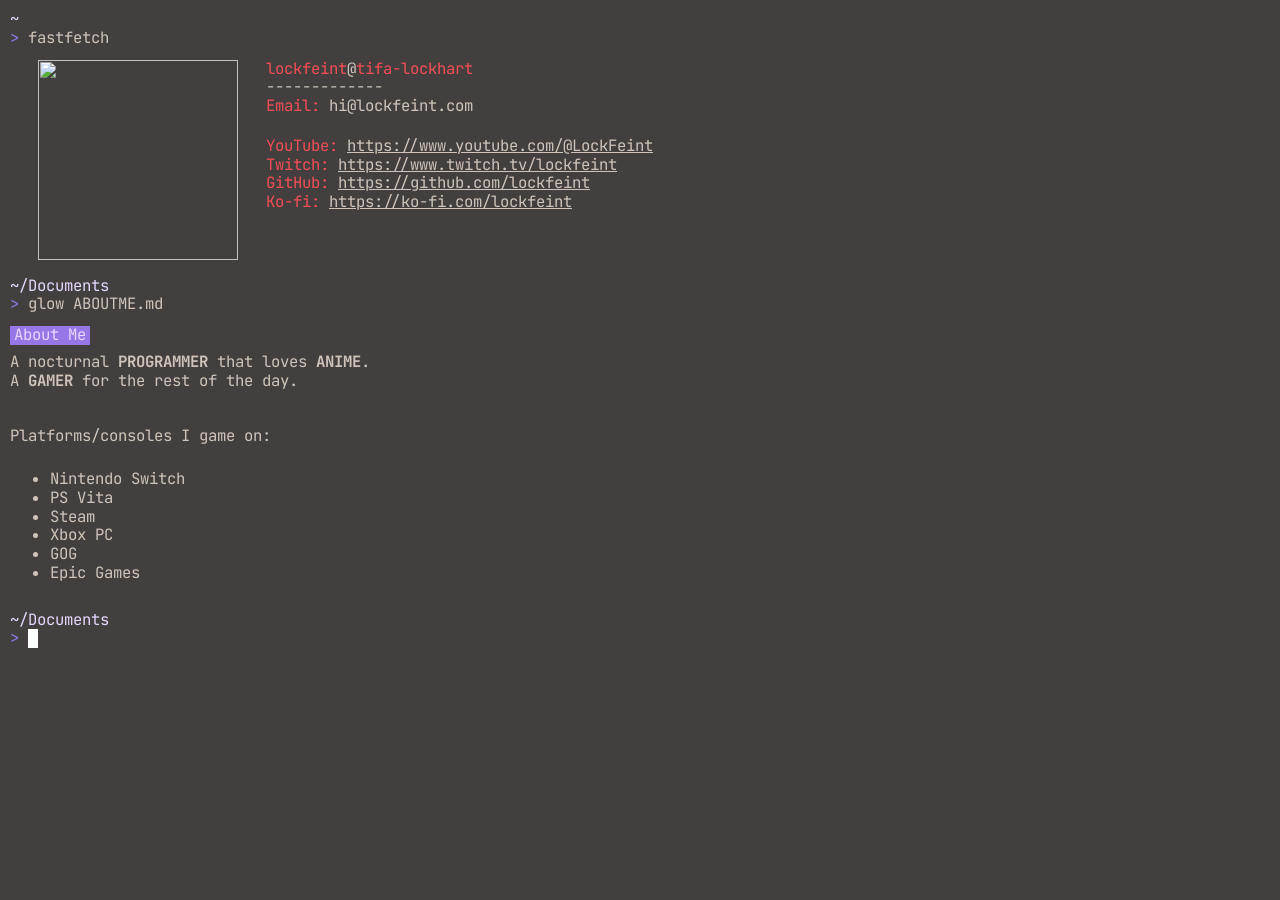
==== public/index.html @ b22a109c "Apply personal customizations" ====
<!doctype html>
<html lang="en">
  <head>
    <title>~:fish - LockFeint</title>
    <meta charset="UTF-8" />
    <meta name="robots" content="noindex, nofollow, noarchive" />
    <meta name="viewport" content="width=device-width, initial-scale=1" />
    <meta name="theme-color" content="#f54e56" />
    <meta name="description" content="Welcome to my website" />
    <meta property="og:title" content="LockFeint" />
    <meta property="og:description" content="Welcome to my website" />
    <meta
      property="og:image"
      content="https://avatars.githubusercontent.com/u/279554108?v=4"
    />
    <meta property="og:type" content="website" />
    <link
      rel="icon"
      type="image/svg+xml"
      href="https://avatars.githubusercontent.com/u/279554108?v=4"
    />
    <link rel="preconnect" href="https://fonts.googleapis.com" />
    <link rel="preconnect" href="https://fonts.gstatic.com" crossorigin />
    <link
      href="https://fonts.googleapis.com/css2?family=JetBrains+Mono:ital,wght@0,100..800;1,100..800&display=swap"
      rel="stylesheet"
    />
    <link rel="stylesheet" type="text/css" href="./css/main.css" />
  </head>
  <body>
    <main>
      <article>
        <section class="terminal-line">
          <p class="terminal-path">~</p>
        </section>
        <section class="terminal-line typewriter">
          <p>
            <span class="terminal-input">&gt;</span>
            <span class="terminal-command">fastfetch</span>
          </p>
        </section>
        <section class="terminal-command-output fastfetch-output fade-after">
          <figure>
            <img
              class="fastfetch-logo"
              src="https://avatars.githubusercontent.com/u/279554108?v=4"
            />
          </figure>
          <section>
            <h2>
              <span class="fastfetch-title">lockfeint</span>@<span
                class="fastfetch-title"
                >tifa-lockhart</span
              >
            </h2>
            <p>-------------</p>
            <p>
              <span class="fastfetch-key">Email:</span>
              <span>hi@lockfeint.com</span>
            </p>
            <br />
            <p>
              <span class="fastfetch-key">YouTube:</span>
              <a
                href="https://www.youtube.com/@LockFeint"
                target="_blank"
                rel="noopener noreferrer"
              >
                https://www.youtube.com/@LockFeint
              </a>
            </p>
            <p>
              <span class="fastfetch-key">Twitch:</span>
              <a
                href="https://www.twitch.tv/lockfeint"
                target="_blank"
                rel="noopener noreferrer"
              >
                https://www.twitch.tv/lockfeint
              </a>
            </p>
            <p>
              <span class="fastfetch-key">GitHub:</span>
              <a
                href="https://github.com/lockfeint"
                target="_blank"
                rel="noopener noreferrer"
              >
                https://github.com/lockfeint
              </a>
            </p>
            <p>
              <span class="fastfetch-key">Ko-fi:</span>
              <a
                href="https://ko-fi.com/lockfeint"
                target="_blank"
                rel="noopener noreferrer"
              >
                https://ko-fi.com/lockfeint
              </a>
            </p>
          </section>
        </section>
      </article>

      <article>
        <section class="terminal-line fade-before">
          <p class="terminal-path">~/Documents</p>
        </section>
        <section class="terminal-line typewriter">
          <p>
            <span class="terminal-input">&gt;</span>
            <span class="terminal-command">glow ABOUTME.md</span>
          </p>
        </section>
        <section class="terminal-command-output markdown-output fade-after">
          <h2>About Me</h2>
          <p>
            A nocturnal <b>PROGRAMMER</b> that loves <b>ANIME</b>.<br />
            A <b>GAMER</b> for the rest of the day.
          </p>
          <br />
          <p>Platforms/consoles I game on:</p>
          <ul>
            <li>Nintendo Switch</li>
            <li>PS Vita</li>
            <li>Steam</li>
            <li>Xbox PC</li>
            <li>GOG</li>
            <li>Epic Games</li>
          </ul>
        </section>
      </article>

      <!-- <article>
        <section class="terminal-line fade-before">
          <p class="terminal-path">~/Documents</p>
        </section>
        <section class="terminal-line typewriter">
          <p>
            <span class="terminal-input">&gt;</span>
            <span class="terminal-command">ls</span>
          </p>
        </section>
        <section class="terminal-command-output ls-output fade-after">
          <ul>
            <li>
              <span class="ls-permissions">.r--r--r--</span> -
              <span class="ls-user">user</span>
              <span class="ls-datetime">03 May 17:55</span>
              <span class="ls-filename">ABOUTME.md</a>
            </li>
            <li>
              <span class="ls-permissions">.r--r--r--</span> -
              <span class="ls-user">user</span>
              <span class="ls-datetime">03 May 17:55</span>
              <a class="ls-filename" href="assets/cover.png">cover.png</a>
            </li>
            <li>
              <span class="ls-permissions">.r--r--r--</span> -
              <span class="ls-user">user</span>
              <span class="ls-datetime">03 May 17:55</span>
              <a class="ls-filename" href="assets/icon.png">icon.png</a>
            </li>
          </ul>
        </section>
      </article> -->

      <article class="fade-before">
        <section class="terminal-line">
          <p class="terminal-path">~/Documents</p>
        </section>
        <section class="terminal-line terminal-cursor">
          <p>
            <span class="terminal-input">&gt;&nbsp;</span>
          </p>
        </section>
      </article>
    </main>
  </body>
</html>
---- public/css/main.css ----
body,
p,
h2,
figure {
  margin: 0;
}

:root {
  --text-font-family: "JetBrains Mono", monospace;
  --text-font-size: 15.63px;
  --text-line-height: 1.2;
  --text-transform: initial;
  --layer-bg-color: #433f3eff;
  --text-color: #d0c4ba;
  --link-color: #d0c4ba;
  --link-hover-color: #ff0000;
  --fastfetch-title-color: #f54e56;
  --fastfetch-key-color: #f54e56;
  --markdown-header-bg-color: #9777e8ff;
  --markdown-header-text-color: #e8d7ff;
  --ls-permissions-color: #c0bdbf;
  --ls-user-color: #f8d35c;
  --ls-datetime-color: #0094d4;
  --ls-filename-color: white;
  --terminal-path-text-color: #e8d7ff;
  --terminal-input-text-color: #9777e8;
  --terminal-cursor-color: white;
}

body {
  background-color: var(--layer-bg-color);
  font-family: var(--text-font-family);
}

main {
  margin: 10px;
}

p,
h2,
li {
  font-style: normal;
  font-size: var(--text-font-size);
  font-weight: 400;
  line-height: var(--text-line-height);
  color: var(--text-color);
  text-transform: var(--text-transform);
}

a {
  color: var(--link-color);
}

a:hover {
  color: var(--link-hover-color);
}

.terminal-line {
  width: fit-content;
}

.terminal-path {
  color: var(--terminal-path-text-color);
}

.terminal-input {
  color: var(--terminal-input-text-color);
}

.terminal-command {
  color: var(--text-color);
}

.terminal-command-output {
  margin: 12px 0;
}

.fastfetch-output {
  display: flex;
  flex-direction: column;
  padding: 0 28px;
  gap: 12px;
}

.fastfetch-output .fastfetch-logo {
  object-fit: cover;
  height: 200px;
  width: 200px;
}

.fastfetch-title {
  color: var(--fastfetch-title-color);
}

.fastfetch-key {
  color: var(--fastfetch-key-color);
}

.markdown-output {
  display: flex;
  flex-direction: column;
  gap: 8px;
}

.markdown-output h2 {
  background: var(--markdown-header-bg-color);
  color: var(--markdown-header-text-color);
  width: fit-content;
  padding: 0 4px;
}

.ls-output ul {
  list-style-type: none;
  margin: 0;
  padding: 0;
}

.ls-permissions {
  color: var(--ls-permissions-color);
}

.ls-user {
  color: var(--ls-user-color);
}

.ls-datetime {
  color: var(--ls-datetime-color);
}

a.ls-filename {
  color: var(--ls-filename-color);
}

a.ls-filename:hover {
  color: var(--link-hover-color);
}

/* Animated Class Names */
.terminal-cursor {
  border-right: 10px solid var(--terminal-cursor-color);
  width: fit-content;
  animation: blink-cursor 0.75s step-end infinite;
  animation-delay: 1.5s;
}

.typewriter {
  width: 0;
  overflow: hidden;
  white-space: nowrap;
  animation: typing 3.5s steps(100, end) forwards;
}

.fade-before,
.fade-after {
  opacity: 0;
  animation: fade-in 1s ease forwards;
}

article:nth-child(1) {
  .fade-after {
    animation-delay: 0.5s;
  }
}

article:nth-child(2) {
  .fade-before {
    animation-delay: 0.5s;
  }
  .typewriter {
    animation-delay: 1s;
  }
  .fade-after {
    animation-delay: 1.5s;
  }
}

/* article:nth-child(3) {
  .fade-before {
    animation-delay: 1.5s;
  }
  .typewriter {
    animation-delay: 2s;
  }
  .fade-after {
    animation-delay: 2.5s;
  }
} */

article:last-child.fade-before {
  animation-delay: 1.5s;
}

/* Animations */
@keyframes typing {
  from {
    width: 0;
  }
  to {
    width: 100%;
  }
}

@keyframes blink-cursor {
  from,
  to {
    border-color: transparent;
  }
  50% {
    border-color: var(--terminal-cursor-color);
  }
}

@keyframes fade-in {
  to {
    opacity: 1;
  }
}

@media (min-width: 600px) {
  .fastfetch-output {
    flex-direction: row;
    padding: 0 28px;
    gap: 28px;
  }
}
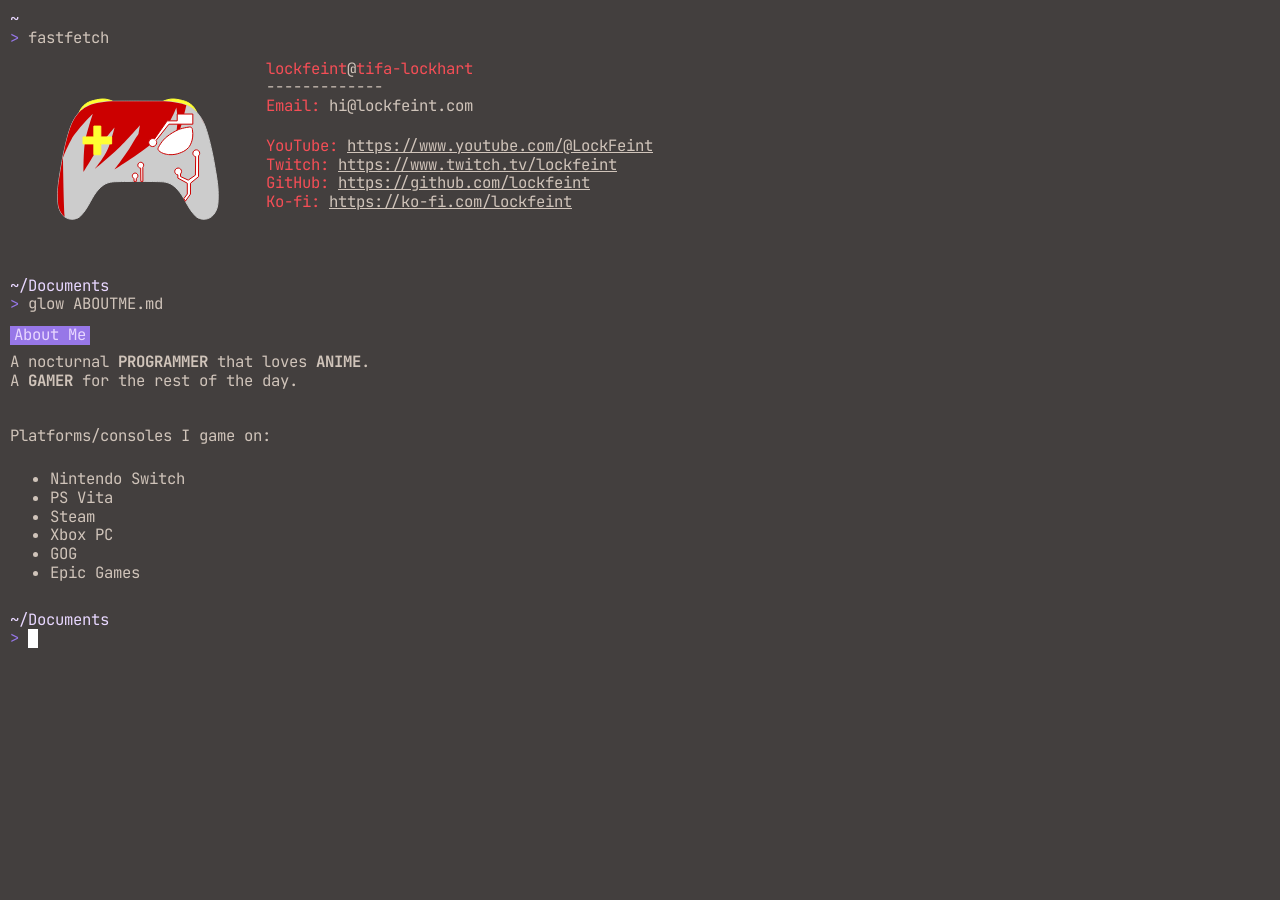
==== commit f7703380: "Apply personal customizations Update images  Update image urls  Update icons  Add redirect page for " ====
--- a/public/index.html
+++ b/public/index.html
@@ -9,16 +9,9 @@
     <meta name="description" content="Welcome to my website" />
     <meta property="og:title" content="LockFeint" />
     <meta property="og:description" content="Welcome to my website" />
-    <meta
-      property="og:image"
-      content="https://avatars.githubusercontent.com/u/279554108?v=4"
-    />
+    <meta property="og:image" content="./assets/lockfeint_logo.svg" />
     <meta property="og:type" content="website" />
-    <link
-      rel="icon"
-      type="image/svg+xml"
-      href="https://avatars.githubusercontent.com/u/279554108?v=4"
-    />
+    <link rel="icon" type="image/svg+xml" href="./assets/lockfeint_icon.png" />
     <link rel="preconnect" href="https://fonts.googleapis.com" />
     <link rel="preconnect" href="https://fonts.gstatic.com" crossorigin />
     <link
@@ -41,10 +34,153 @@
         </section>
         <section class="terminal-command-output fastfetch-output fade-after">
           <figure>
-            <img
-              class="fastfetch-logo"
-              src="https://avatars.githubusercontent.com/u/279554108?v=4"
-            />
+            <svg
+              width="200px"
+              height="200px"
+              viewBox="0 0 1000 1000"
+              version="1.1"
+              xmlns="http://www.w3.org/2000/svg"
+              xmlns:xlink="http://www.w3.org/1999/xlink"
+              xml:space="preserve"
+              xmlns:serif="http://www.serif.com/"
+              style="
+                fill-rule: evenodd;
+                clip-rule: evenodd;
+                stroke-miterlimit: 10;
+              "
+            >
+              <g id="_1.21" serif:id="1.21">
+                <g transform="matrix(1,0,0,1,205.787,191.907)">
+                  <path
+                    d="M0,69.999C3.507,61.225 10.425,47.25 23.869,34.628C43.608,16.094 65.659,11.512 86.696,7.141C101.659,4.032 122.229,0 146.906,6.767C155.226,9.048 161.887,11.974 166.54,14.309C142.188,16.235 122.084,19.166 107.594,21.644C77.144,26.851 61.554,29.629 43.689,38.181C23.006,48.081 8.656,60.973 0,69.999Z"
+                    style="
+                      fill: rgb(255, 255, 51);
+                      fill-rule: nonzero;
+                      stroke: rgb(255, 255, 51);
+                      stroke-width: 5px;
+                    "
+                  />
+                </g>
+                <g transform="matrix(1,0,0,1,793.625,191.907)">
+                  <path
+                    d="M0,69.999C-3.507,61.225 -10.425,47.25 -23.869,34.628C-43.608,16.094 -65.658,11.512 -86.696,7.141C-101.659,4.032 -122.229,0 -146.906,6.767C-155.226,9.048 -161.887,11.974 -166.54,14.309C-142.187,16.235 -122.085,19.166 -107.594,21.644C-77.144,26.851 -61.554,29.629 -43.689,38.181C-23.006,48.081 -8.656,60.973 0,69.999Z"
+                    style="
+                      fill: rgb(255, 255, 51);
+                      fill-rule: nonzero;
+                      stroke: rgb(255, 255, 51);
+                      stroke-width: 5px;
+                    "
+                  />
+                </g>
+                <g transform="matrix(1,0,0,1,889.287,444.095)">
+                  <path
+                    d="M0,117.725C-7.378,73.752 -11.066,51.767 -18.512,16.752C-45.601,-110.637 -65.571,-144.038 -81.311,-165.149C-90.669,-177.702 -100.516,-188.305 -100.516,-188.305C-100.516,-188.305 -114.521,-201.717 -134.911,-212.119C-158.739,-224.275 -202.394,-235.365 -258.165,-237.67C-279.352,-237.689 -412.074,-237.974 -457.245,-237.847L-457.249,-237.847C-478.303,-237.788 -499.356,-237.729 -520.41,-237.67C-576.181,-235.365 -619.834,-224.275 -643.663,-212.119C-664.054,-201.717 -678.059,-188.305 -678.059,-188.305C-678.059,-188.305 -687.905,-177.702 -697.264,-165.149C-713.002,-144.038 -732.974,-110.637 -760.062,16.752C-767.508,51.767 -771.197,73.752 -778.574,117.725C-787.283,169.631 -790.774,197.75 -790.354,236.369C-789.984,270.478 -789.23,290.634 -778.434,311.257C-773.466,320.746 -764.136,338.569 -743.421,347.251C-723.27,355.699 -699.752,352.393 -683.491,341.548C-677.773,337.735 -674.055,333.415 -666.619,324.777C-658.02,314.787 -650.07,303.804 -637.212,281.806C-619.296,251.156 -615.515,240.548 -599.904,219.345C-596.66,214.941 -592.974,210.474 -588.378,205.497C-573.073,188.922 -563.065,180.839 -552.706,175.585C-534.915,166.562 -518.446,165.056 -505.76,164.566C-493.299,164.083 -476.91,163.642 -457.144,163.329L-457.144,163.33C-429.131,162.96 -403.276,162.836 -379.944,162.879C-360.592,162.936 -339.76,163.111 -317.624,163.44C-299.527,163.748 -284.443,164.15 -272.813,164.566C-260.56,165.004 -243.854,166.463 -225.868,175.585C-215.509,180.839 -205.501,188.922 -190.195,205.497C-185.6,210.474 -181.914,214.941 -178.671,219.345C-163.06,240.548 -159.278,251.156 -141.362,281.806C-128.504,303.804 -120.555,314.787 -111.955,324.777C-104.52,333.415 -100.802,337.735 -95.083,341.548C-78.822,352.393 -55.305,355.699 -35.153,347.251C-14.438,338.569 -5.108,320.746 -0.141,311.257C10.655,290.634 11.409,270.478 11.78,236.369C12.199,197.75 8.708,169.631 0,117.725"
+                    style="fill: rgb(204, 204, 204); fill-rule: nonzero"
+                  />
+                </g>
+                <g transform="matrix(1,0,0,1,889.287,444.095)">
+                  <path
+                    d="M0,117.725C-7.378,73.752 -11.066,51.767 -18.512,16.752C-45.601,-110.637 -65.571,-144.038 -81.311,-165.149C-90.669,-177.702 -100.516,-188.305 -100.516,-188.305C-100.516,-188.305 -114.521,-201.717 -134.911,-212.119C-158.739,-224.275 -202.394,-235.365 -258.165,-237.67C-279.352,-237.689 -412.074,-237.974 -457.245,-237.847L-457.249,-237.847C-478.303,-237.788 -499.356,-237.729 -520.41,-237.67C-576.181,-235.365 -619.834,-224.275 -643.663,-212.119C-664.054,-201.717 -678.059,-188.305 -678.059,-188.305C-678.059,-188.305 -687.905,-177.702 -697.264,-165.149C-713.002,-144.038 -732.974,-110.637 -760.062,16.752C-767.508,51.767 -771.197,73.752 -778.574,117.725C-787.283,169.631 -790.774,197.75 -790.354,236.369C-789.984,270.478 -789.23,290.634 -778.434,311.257C-773.466,320.746 -764.136,338.569 -743.421,347.251C-723.27,355.699 -699.752,352.393 -683.491,341.548C-677.773,337.735 -674.055,333.415 -666.619,324.777C-658.02,314.787 -650.07,303.804 -637.212,281.806C-619.296,251.156 -615.515,240.548 -599.904,219.345C-596.66,214.941 -592.974,210.474 -588.378,205.497C-573.073,188.922 -563.065,180.839 -552.706,175.585C-534.915,166.562 -518.446,165.056 -505.76,164.566C-493.299,164.083 -476.91,163.642 -457.144,163.329L-457.144,163.33C-429.131,162.96 -403.276,162.836 -379.944,162.879C-360.592,162.936 -339.76,163.111 -317.624,163.44C-299.527,163.748 -284.443,164.15 -272.813,164.566C-260.56,165.004 -243.854,166.463 -225.868,175.585C-215.509,180.839 -205.501,188.922 -190.195,205.497C-185.6,210.474 -181.914,214.941 -178.671,219.345C-163.06,240.548 -159.278,251.156 -141.362,281.806C-128.504,303.804 -120.555,314.787 -111.955,324.777C-104.52,333.415 -100.802,337.735 -95.083,341.548C-78.822,352.393 -55.305,355.699 -35.153,347.251C-14.438,338.569 -5.108,320.746 -0.141,311.257C10.655,290.634 11.409,270.478 11.78,236.369C12.199,197.75 8.708,169.631 0,117.725Z"
+                    style="
+                      fill: none;
+                      fill-rule: nonzero;
+                      stroke: rgb(204, 204, 204);
+                      stroke-width: 5px;
+                    "
+                  />
+                </g>
+                <g transform="matrix(1,0,0,1,677.539,545.57)">
+                  <path
+                    d="M0,-100.893C0,-100.893 25.996,-175.549 39.327,-220.875C46.409,-244.955 56.501,-285.964 64.406,-319.12C39.235,-328.965 0.743,-337.196 -46.417,-339.145C-67.604,-339.164 -200.326,-339.449 -245.497,-339.322L-245.501,-339.322C-266.555,-339.263 -287.608,-339.204 -308.661,-339.145C-364.433,-336.84 -408.086,-325.75 -431.915,-313.594C-452.306,-303.192 -466.311,-289.78 -466.311,-289.78C-466.311,-289.78 -476.157,-279.177 -485.516,-266.624C-501.254,-245.513 -521.226,-212.112 -548.314,-84.723C-555.76,-49.708 -559.449,-27.723 -566.826,16.25C-575.535,68.156 -579.026,96.275 -578.606,134.894C-578.236,169.003 -577.482,189.159 -566.686,209.782C-562.859,217.092 -556.437,229.343 -544.224,238.556C-544.357,237.124 -544.479,235.732 -544.586,234.391C-549.919,167.734 -552.585,-56.233 -552.585,-56.233C-552.585,-56.233 -537.254,-99.56 -510.592,-147.553C-483.929,-195.546 -403.274,-276.201 -403.274,-276.201C-403.274,-276.201 -429.937,-196.212 -440.602,-146.22C-451.267,-96.227 -449.934,14.423 -449.934,14.423C-449.934,14.423 -429.937,-18.238 -391.942,-80.229C-353.948,-142.22 -294.624,-208.21 -294.624,-208.21C-294.624,-208.21 -305.289,-163.551 -322.62,-114.891C-339.95,-66.231 -395.275,0.425 -395.275,0.425C-395.275,0.425 -364.613,-22.238 -303.289,-77.563C-241.965,-132.888 -167.976,-219.542 -167.976,-219.542L-175.308,-176.06C-175.308,-176.06 -192.639,-150.886 -211.303,-117.558C-229.966,-84.229 -295.29,2.425 -295.29,2.425C-295.29,2.425 -145.312,-90.894 -84.654,-147.553C-23.997,-204.211 13.998,-307.529 13.998,-307.529C13.998,-307.529 20.663,-274.868 19.33,-234.207C17.997,-193.546 0,-100.893 0,-100.893"
+                    style="fill: rgb(204, 0, 0); fill-rule: nonzero"
+                  />
+                </g>
+                <g transform="matrix(1,0,0,1,813.405,324.586)">
+                  <path
+                    d="M0,-38.002C1.392,-35.467 2.766,-32.978 4.112,-30.553C8.371,-22.888 13.669,-12.328 19.562,0C12.388,-17.744 5.909,-29.212 0,-38.002"
+                    style="fill: rgb(204, 0, 0); fill-rule: nonzero"
+                  />
+                </g>
+                <g transform="matrix(1,0,0,1,513.725,607.042)">
+                  <path
+                    d="M0,-95.763C-8.117,-95.763 -14.697,-89.184 -14.697,-81.066C-14.697,-73.066 -8.306,-66.558 -0.354,-66.372C-0.053,-44.265 0.247,-22.159 0.548,-0.051C2.263,-0.046 3.98,-0.04 5.702,-0.032C7.4,-0.023 9.095,-0.013 10.786,0C10.673,-23.576 10.561,-47.153 10.447,-70.728C13.076,-73.384 14.697,-77.036 14.697,-81.066C14.697,-89.184 8.117,-95.763 0,-95.763"
+                    style="fill: white; fill-rule: nonzero"
+                  />
+                </g>
+                <g transform="matrix(1,0,0,1,513.725,607.042)">
+                  <path
+                    d="M0,-95.763C-8.117,-95.763 -14.697,-89.184 -14.697,-81.066C-14.697,-73.066 -8.306,-66.558 -0.354,-66.372C-0.053,-44.265 0.247,-22.159 0.548,-0.051C2.263,-0.046 3.98,-0.04 5.702,-0.032C7.4,-0.023 9.095,-0.013 10.786,0C10.673,-23.576 10.561,-47.153 10.447,-70.728C13.076,-73.384 14.697,-77.036 14.697,-81.066C14.697,-89.184 8.117,-95.763 0,-95.763Z"
+                    style="
+                      fill: none;
+                      fill-rule: nonzero;
+                      stroke: rgb(204, 0, 0);
+                      stroke-width: 5px;
+                    "
+                  />
+                </g>
+                <g transform="matrix(1,0,0,1,491.537,565.321)">
+                  <path
+                    d="M0,41.654C-0.034,36.657 -0.068,31.66 -0.103,26.663C4.694,24.444 8.022,19.589 8.022,13.958C8.022,6.231 1.759,-0.033 -5.968,-0.033C-13.695,-0.033 -19.958,6.231 -19.958,13.958C-19.958,19.804 -16.372,24.811 -11.28,26.904C-11.301,31.832 -11.322,36.759 -11.343,41.687C-9.426,41.679 -7.507,41.673 -5.586,41.668C-3.722,41.662 -1.86,41.657 0,41.654Z"
+                    style="
+                      fill: white;
+                      fill-rule: nonzero;
+                      stroke: rgb(204, 0, 0);
+                      stroke-width: 5px;
+                    "
+                  />
+                </g>
+                <g transform="matrix(1,0,0,1,808.469,689.033)">
+                  <path
+                    d="M0,-222.708C0,-217.628 -2.219,-213.066 -5.741,-209.941L-5.741,-105.869L-46.084,-72.819L-46.084,-18.356L-71.787,17.068L-79.08,3.85L-61.911,-18.821L-61.911,-72.974L-109.236,-98.576L-109.146,-114.775C-117.892,-115.518 -124.753,-122.847 -124.753,-131.781C-124.753,-141.209 -117.112,-148.85 -107.685,-148.85C-98.257,-148.85 -90.616,-141.209 -90.616,-131.781C-90.616,-126.906 -92.661,-122.506 -95.938,-119.399L-95.737,-106.334L-57.256,-88.335L-21.413,-113.317L-20.259,-205.938C-28.159,-207.431 -34.137,-214.37 -34.137,-222.708C-34.137,-232.136 -26.496,-239.776 -17.068,-239.776C-7.641,-239.776 0,-232.136 0,-222.708"
+                    style="fill: white; fill-rule: nonzero"
+                  />
+                </g>
+                <g transform="matrix(1,0,0,1,808.469,689.033)">
+                  <path
+                    d="M0,-222.708C0,-217.628 -2.219,-213.066 -5.741,-209.941L-5.741,-105.869L-46.084,-72.819L-46.084,-18.356L-71.787,17.068L-79.08,3.85L-61.911,-18.821L-61.911,-72.974L-109.236,-98.576L-109.146,-114.775C-117.892,-115.518 -124.753,-122.847 -124.753,-131.781C-124.753,-141.209 -117.112,-148.85 -107.685,-148.85C-98.257,-148.85 -90.616,-141.209 -90.616,-131.781C-90.616,-126.906 -92.661,-122.506 -95.938,-119.399L-95.737,-106.334L-57.256,-88.335L-21.413,-113.317L-20.259,-205.938C-28.159,-207.431 -34.137,-214.37 -34.137,-222.708C-34.137,-232.136 -26.496,-239.776 -17.068,-239.776C-7.641,-239.776 0,-232.136 0,-222.708Z"
+                    style="
+                      fill: none;
+                      fill-rule: nonzero;
+                      stroke: rgb(204, 0, 0);
+                      stroke-width: 5px;
+                    "
+                  />
+                </g>
+                <g transform="matrix(1,0,0,1,600,363.703)">
+                  <path
+                    d="M0,81.924C-0.394,79.031 0.422,76.372 1.576,74.08C17.509,42.428 39.977,23.395 39.977,23.395C63.907,3.122 85.22,-7.388 98.869,-14.006C98.869,-14.006 119.122,-23.825 156.907,-28.603C158.778,-28.84 162.991,-29.285 166.498,-26.869C170.466,-24.136 171.441,-19.174 171.854,-16.917C182.383,40.796 152.898,73.838 152.898,73.838C137.213,91.416 118.667,98.026 106.449,102.38C95.52,106.276 77.059,111.209 54.396,109.489C54.396,109.489 19.077,106.81 3.399,88.828C0.483,85.484 0,81.924 0,81.924Z"
+                    style="
+                      fill: white;
+                      fill-rule: nonzero;
+                      stroke: rgb(204, 0, 0);
+                      stroke-width: 5px;
+                    "
+                  />
+                </g>
+                <g transform="matrix(1,0,0,1,774.126,432.897)">
+                  <path
+                    d="M0,-162.701L0,-111.98L-119.327,-111.98L-183.722,-30.719C-181.799,-27.636 -180.686,-23.997 -180.686,-20.094C-180.686,-8.997 -189.683,0 -200.779,0C-211.875,0 -220.873,-8.997 -220.873,-20.094C-220.873,-31.189 -211.875,-40.187 -200.779,-40.187C-197.52,-40.187 -194.442,-39.411 -191.719,-38.033L-128.148,-128.64L-78.162,-128.64L-78.162,-162.701L0,-162.701Z"
+                    style="
+                      fill: white;
+                      fill-rule: nonzero;
+                      stroke: rgb(204, 0, 0);
+                      stroke-width: 5px;
+                    "
+                  />
+                </g>
+                <g transform="matrix(1,0,0,1,368.213,419.411)">
+                  <path
+                    d="M0,-34.779L-54.133,-34.779L-54.133,-88.912L-88.913,-88.912L-88.913,-34.779L-143.045,-34.779L-143.045,0.001L-88.913,0.001L-88.913,54.133L-54.133,54.133L-54.133,0.001L0,0.001L0,-34.779Z"
+                    style="
+                      fill: rgb(255, 255, 51);
+                      fill-rule: nonzero;
+                      stroke: rgb(255, 255, 51);
+                      stroke-width: 5px;
+                    "
+                  />
+                </g>
+              </g>
+            </svg>
           </figure>
           <section>
             <h2>
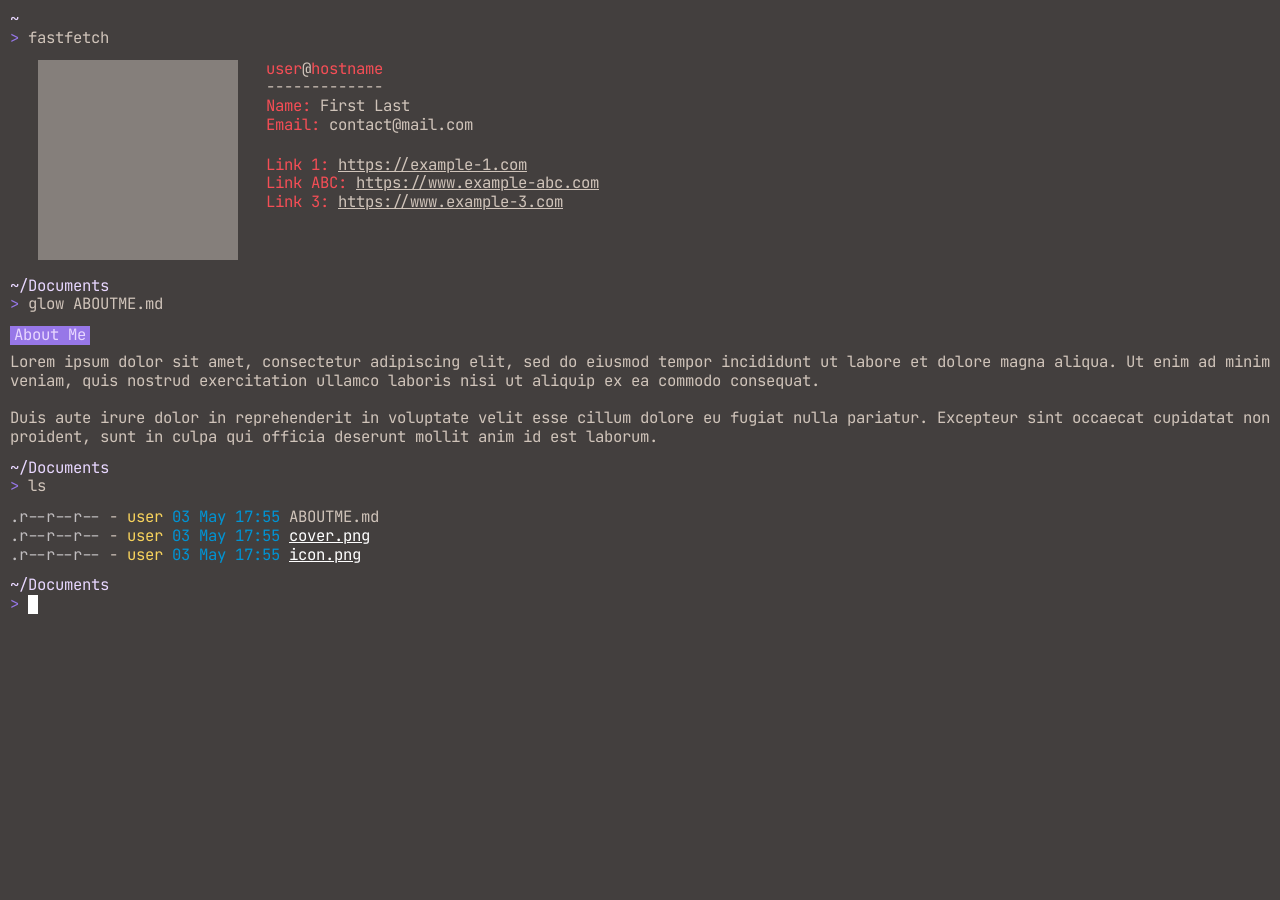
==== commit 58694725: "Move html and necessary files to public folder" ====
--- a/public/index.html
+++ b/public/index.html
@@ -1,17 +1,17 @@
 <!doctype html>
 <html lang="en">
   <head>
-    <title>~:fish - LockFeint</title>
+    <title>~:fish - My Website</title>
     <meta charset="UTF-8" />
     <meta name="robots" content="noindex, nofollow, noarchive" />
     <meta name="viewport" content="width=device-width, initial-scale=1" />
     <meta name="theme-color" content="#f54e56" />
     <meta name="description" content="Welcome to my website" />
-    <meta property="og:title" content="LockFeint" />
+    <meta property="og:title" content="My Website" />
     <meta property="og:description" content="Welcome to my website" />
-    <meta property="og:image" content="./assets/lockfeint_logo.svg" />
+    <meta property="og:image" content="./assets/cover.png" />
     <meta property="og:type" content="website" />
-    <link rel="icon" type="image/svg+xml" href="./assets/lockfeint_icon.png" />
+    <link rel="icon" type="image/svg+xml" href="./assets/icon.png" />
     <link rel="preconnect" href="https://fonts.googleapis.com" />
     <link rel="preconnect" href="https://fonts.gstatic.com" crossorigin />
     <link
@@ -34,205 +34,53 @@
         </section>
         <section class="terminal-command-output fastfetch-output fade-after">
           <figure>
-            <svg
-              width="200px"
-              height="200px"
-              viewBox="0 0 1000 1000"
-              version="1.1"
-              xmlns="http://www.w3.org/2000/svg"
-              xmlns:xlink="http://www.w3.org/1999/xlink"
-              xml:space="preserve"
-              xmlns:serif="http://www.serif.com/"
-              style="
-                fill-rule: evenodd;
-                clip-rule: evenodd;
-                stroke-miterlimit: 10;
-              "
-            >
-              <g id="_1.21" serif:id="1.21">
-                <g transform="matrix(1,0,0,1,205.787,191.907)">
-                  <path
-                    d="M0,69.999C3.507,61.225 10.425,47.25 23.869,34.628C43.608,16.094 65.659,11.512 86.696,7.141C101.659,4.032 122.229,0 146.906,6.767C155.226,9.048 161.887,11.974 166.54,14.309C142.188,16.235 122.084,19.166 107.594,21.644C77.144,26.851 61.554,29.629 43.689,38.181C23.006,48.081 8.656,60.973 0,69.999Z"
-                    style="
-                      fill: rgb(255, 255, 51);
-                      fill-rule: nonzero;
-                      stroke: rgb(255, 255, 51);
-                      stroke-width: 5px;
-                    "
-                  />
-                </g>
-                <g transform="matrix(1,0,0,1,793.625,191.907)">
-                  <path
-                    d="M0,69.999C-3.507,61.225 -10.425,47.25 -23.869,34.628C-43.608,16.094 -65.658,11.512 -86.696,7.141C-101.659,4.032 -122.229,0 -146.906,6.767C-155.226,9.048 -161.887,11.974 -166.54,14.309C-142.187,16.235 -122.085,19.166 -107.594,21.644C-77.144,26.851 -61.554,29.629 -43.689,38.181C-23.006,48.081 -8.656,60.973 0,69.999Z"
-                    style="
-                      fill: rgb(255, 255, 51);
-                      fill-rule: nonzero;
-                      stroke: rgb(255, 255, 51);
-                      stroke-width: 5px;
-                    "
-                  />
-                </g>
-                <g transform="matrix(1,0,0,1,889.287,444.095)">
-                  <path
-                    d="M0,117.725C-7.378,73.752 -11.066,51.767 -18.512,16.752C-45.601,-110.637 -65.571,-144.038 -81.311,-165.149C-90.669,-177.702 -100.516,-188.305 -100.516,-188.305C-100.516,-188.305 -114.521,-201.717 -134.911,-212.119C-158.739,-224.275 -202.394,-235.365 -258.165,-237.67C-279.352,-237.689 -412.074,-237.974 -457.245,-237.847L-457.249,-237.847C-478.303,-237.788 -499.356,-237.729 -520.41,-237.67C-576.181,-235.365 -619.834,-224.275 -643.663,-212.119C-664.054,-201.717 -678.059,-188.305 -678.059,-188.305C-678.059,-188.305 -687.905,-177.702 -697.264,-165.149C-713.002,-144.038 -732.974,-110.637 -760.062,16.752C-767.508,51.767 -771.197,73.752 -778.574,117.725C-787.283,169.631 -790.774,197.75 -790.354,236.369C-789.984,270.478 -789.23,290.634 -778.434,311.257C-773.466,320.746 -764.136,338.569 -743.421,347.251C-723.27,355.699 -699.752,352.393 -683.491,341.548C-677.773,337.735 -674.055,333.415 -666.619,324.777C-658.02,314.787 -650.07,303.804 -637.212,281.806C-619.296,251.156 -615.515,240.548 -599.904,219.345C-596.66,214.941 -592.974,210.474 -588.378,205.497C-573.073,188.922 -563.065,180.839 -552.706,175.585C-534.915,166.562 -518.446,165.056 -505.76,164.566C-493.299,164.083 -476.91,163.642 -457.144,163.329L-457.144,163.33C-429.131,162.96 -403.276,162.836 -379.944,162.879C-360.592,162.936 -339.76,163.111 -317.624,163.44C-299.527,163.748 -284.443,164.15 -272.813,164.566C-260.56,165.004 -243.854,166.463 -225.868,175.585C-215.509,180.839 -205.501,188.922 -190.195,205.497C-185.6,210.474 -181.914,214.941 -178.671,219.345C-163.06,240.548 -159.278,251.156 -141.362,281.806C-128.504,303.804 -120.555,314.787 -111.955,324.777C-104.52,333.415 -100.802,337.735 -95.083,341.548C-78.822,352.393 -55.305,355.699 -35.153,347.251C-14.438,338.569 -5.108,320.746 -0.141,311.257C10.655,290.634 11.409,270.478 11.78,236.369C12.199,197.75 8.708,169.631 0,117.725"
-                    style="fill: rgb(204, 204, 204); fill-rule: nonzero"
-                  />
-                </g>
-                <g transform="matrix(1,0,0,1,889.287,444.095)">
-                  <path
-                    d="M0,117.725C-7.378,73.752 -11.066,51.767 -18.512,16.752C-45.601,-110.637 -65.571,-144.038 -81.311,-165.149C-90.669,-177.702 -100.516,-188.305 -100.516,-188.305C-100.516,-188.305 -114.521,-201.717 -134.911,-212.119C-158.739,-224.275 -202.394,-235.365 -258.165,-237.67C-279.352,-237.689 -412.074,-237.974 -457.245,-237.847L-457.249,-237.847C-478.303,-237.788 -499.356,-237.729 -520.41,-237.67C-576.181,-235.365 -619.834,-224.275 -643.663,-212.119C-664.054,-201.717 -678.059,-188.305 -678.059,-188.305C-678.059,-188.305 -687.905,-177.702 -697.264,-165.149C-713.002,-144.038 -732.974,-110.637 -760.062,16.752C-767.508,51.767 -771.197,73.752 -778.574,117.725C-787.283,169.631 -790.774,197.75 -790.354,236.369C-789.984,270.478 -789.23,290.634 -778.434,311.257C-773.466,320.746 -764.136,338.569 -743.421,347.251C-723.27,355.699 -699.752,352.393 -683.491,341.548C-677.773,337.735 -674.055,333.415 -666.619,324.777C-658.02,314.787 -650.07,303.804 -637.212,281.806C-619.296,251.156 -615.515,240.548 -599.904,219.345C-596.66,214.941 -592.974,210.474 -588.378,205.497C-573.073,188.922 -563.065,180.839 -552.706,175.585C-534.915,166.562 -518.446,165.056 -505.76,164.566C-493.299,164.083 -476.91,163.642 -457.144,163.329L-457.144,163.33C-429.131,162.96 -403.276,162.836 -379.944,162.879C-360.592,162.936 -339.76,163.111 -317.624,163.44C-299.527,163.748 -284.443,164.15 -272.813,164.566C-260.56,165.004 -243.854,166.463 -225.868,175.585C-215.509,180.839 -205.501,188.922 -190.195,205.497C-185.6,210.474 -181.914,214.941 -178.671,219.345C-163.06,240.548 -159.278,251.156 -141.362,281.806C-128.504,303.804 -120.555,314.787 -111.955,324.777C-104.52,333.415 -100.802,337.735 -95.083,341.548C-78.822,352.393 -55.305,355.699 -35.153,347.251C-14.438,338.569 -5.108,320.746 -0.141,311.257C10.655,290.634 11.409,270.478 11.78,236.369C12.199,197.75 8.708,169.631 0,117.725Z"
-                    style="
-                      fill: none;
-                      fill-rule: nonzero;
-                      stroke: rgb(204, 204, 204);
-                      stroke-width: 5px;
-                    "
-                  />
-                </g>
-                <g transform="matrix(1,0,0,1,677.539,545.57)">
-                  <path
-                    d="M0,-100.893C0,-100.893 25.996,-175.549 39.327,-220.875C46.409,-244.955 56.501,-285.964 64.406,-319.12C39.235,-328.965 0.743,-337.196 -46.417,-339.145C-67.604,-339.164 -200.326,-339.449 -245.497,-339.322L-245.501,-339.322C-266.555,-339.263 -287.608,-339.204 -308.661,-339.145C-364.433,-336.84 -408.086,-325.75 -431.915,-313.594C-452.306,-303.192 -466.311,-289.78 -466.311,-289.78C-466.311,-289.78 -476.157,-279.177 -485.516,-266.624C-501.254,-245.513 -521.226,-212.112 -548.314,-84.723C-555.76,-49.708 -559.449,-27.723 -566.826,16.25C-575.535,68.156 -579.026,96.275 -578.606,134.894C-578.236,169.003 -577.482,189.159 -566.686,209.782C-562.859,217.092 -556.437,229.343 -544.224,238.556C-544.357,237.124 -544.479,235.732 -544.586,234.391C-549.919,167.734 -552.585,-56.233 -552.585,-56.233C-552.585,-56.233 -537.254,-99.56 -510.592,-147.553C-483.929,-195.546 -403.274,-276.201 -403.274,-276.201C-403.274,-276.201 -429.937,-196.212 -440.602,-146.22C-451.267,-96.227 -449.934,14.423 -449.934,14.423C-449.934,14.423 -429.937,-18.238 -391.942,-80.229C-353.948,-142.22 -294.624,-208.21 -294.624,-208.21C-294.624,-208.21 -305.289,-163.551 -322.62,-114.891C-339.95,-66.231 -395.275,0.425 -395.275,0.425C-395.275,0.425 -364.613,-22.238 -303.289,-77.563C-241.965,-132.888 -167.976,-219.542 -167.976,-219.542L-175.308,-176.06C-175.308,-176.06 -192.639,-150.886 -211.303,-117.558C-229.966,-84.229 -295.29,2.425 -295.29,2.425C-295.29,2.425 -145.312,-90.894 -84.654,-147.553C-23.997,-204.211 13.998,-307.529 13.998,-307.529C13.998,-307.529 20.663,-274.868 19.33,-234.207C17.997,-193.546 0,-100.893 0,-100.893"
-                    style="fill: rgb(204, 0, 0); fill-rule: nonzero"
-                  />
-                </g>
-                <g transform="matrix(1,0,0,1,813.405,324.586)">
-                  <path
-                    d="M0,-38.002C1.392,-35.467 2.766,-32.978 4.112,-30.553C8.371,-22.888 13.669,-12.328 19.562,0C12.388,-17.744 5.909,-29.212 0,-38.002"
-                    style="fill: rgb(204, 0, 0); fill-rule: nonzero"
-                  />
-                </g>
-                <g transform="matrix(1,0,0,1,513.725,607.042)">
-                  <path
-                    d="M0,-95.763C-8.117,-95.763 -14.697,-89.184 -14.697,-81.066C-14.697,-73.066 -8.306,-66.558 -0.354,-66.372C-0.053,-44.265 0.247,-22.159 0.548,-0.051C2.263,-0.046 3.98,-0.04 5.702,-0.032C7.4,-0.023 9.095,-0.013 10.786,0C10.673,-23.576 10.561,-47.153 10.447,-70.728C13.076,-73.384 14.697,-77.036 14.697,-81.066C14.697,-89.184 8.117,-95.763 0,-95.763"
-                    style="fill: white; fill-rule: nonzero"
-                  />
-                </g>
-                <g transform="matrix(1,0,0,1,513.725,607.042)">
-                  <path
-                    d="M0,-95.763C-8.117,-95.763 -14.697,-89.184 -14.697,-81.066C-14.697,-73.066 -8.306,-66.558 -0.354,-66.372C-0.053,-44.265 0.247,-22.159 0.548,-0.051C2.263,-0.046 3.98,-0.04 5.702,-0.032C7.4,-0.023 9.095,-0.013 10.786,0C10.673,-23.576 10.561,-47.153 10.447,-70.728C13.076,-73.384 14.697,-77.036 14.697,-81.066C14.697,-89.184 8.117,-95.763 0,-95.763Z"
-                    style="
-                      fill: none;
-                      fill-rule: nonzero;
-                      stroke: rgb(204, 0, 0);
-                      stroke-width: 5px;
-                    "
-                  />
-                </g>
-                <g transform="matrix(1,0,0,1,491.537,565.321)">
-                  <path
-                    d="M0,41.654C-0.034,36.657 -0.068,31.66 -0.103,26.663C4.694,24.444 8.022,19.589 8.022,13.958C8.022,6.231 1.759,-0.033 -5.968,-0.033C-13.695,-0.033 -19.958,6.231 -19.958,13.958C-19.958,19.804 -16.372,24.811 -11.28,26.904C-11.301,31.832 -11.322,36.759 -11.343,41.687C-9.426,41.679 -7.507,41.673 -5.586,41.668C-3.722,41.662 -1.86,41.657 0,41.654Z"
-                    style="
-                      fill: white;
-                      fill-rule: nonzero;
-                      stroke: rgb(204, 0, 0);
-                      stroke-width: 5px;
-                    "
-                  />
-                </g>
-                <g transform="matrix(1,0,0,1,808.469,689.033)">
-                  <path
-                    d="M0,-222.708C0,-217.628 -2.219,-213.066 -5.741,-209.941L-5.741,-105.869L-46.084,-72.819L-46.084,-18.356L-71.787,17.068L-79.08,3.85L-61.911,-18.821L-61.911,-72.974L-109.236,-98.576L-109.146,-114.775C-117.892,-115.518 -124.753,-122.847 -124.753,-131.781C-124.753,-141.209 -117.112,-148.85 -107.685,-148.85C-98.257,-148.85 -90.616,-141.209 -90.616,-131.781C-90.616,-126.906 -92.661,-122.506 -95.938,-119.399L-95.737,-106.334L-57.256,-88.335L-21.413,-113.317L-20.259,-205.938C-28.159,-207.431 -34.137,-214.37 -34.137,-222.708C-34.137,-232.136 -26.496,-239.776 -17.068,-239.776C-7.641,-239.776 0,-232.136 0,-222.708"
-                    style="fill: white; fill-rule: nonzero"
-                  />
-                </g>
-                <g transform="matrix(1,0,0,1,808.469,689.033)">
-                  <path
-                    d="M0,-222.708C0,-217.628 -2.219,-213.066 -5.741,-209.941L-5.741,-105.869L-46.084,-72.819L-46.084,-18.356L-71.787,17.068L-79.08,3.85L-61.911,-18.821L-61.911,-72.974L-109.236,-98.576L-109.146,-114.775C-117.892,-115.518 -124.753,-122.847 -124.753,-131.781C-124.753,-141.209 -117.112,-148.85 -107.685,-148.85C-98.257,-148.85 -90.616,-141.209 -90.616,-131.781C-90.616,-126.906 -92.661,-122.506 -95.938,-119.399L-95.737,-106.334L-57.256,-88.335L-21.413,-113.317L-20.259,-205.938C-28.159,-207.431 -34.137,-214.37 -34.137,-222.708C-34.137,-232.136 -26.496,-239.776 -17.068,-239.776C-7.641,-239.776 0,-232.136 0,-222.708Z"
-                    style="
-                      fill: none;
-                      fill-rule: nonzero;
-                      stroke: rgb(204, 0, 0);
-                      stroke-width: 5px;
-                    "
-                  />
-                </g>
-                <g transform="matrix(1,0,0,1,600,363.703)">
-                  <path
-                    d="M0,81.924C-0.394,79.031 0.422,76.372 1.576,74.08C17.509,42.428 39.977,23.395 39.977,23.395C63.907,3.122 85.22,-7.388 98.869,-14.006C98.869,-14.006 119.122,-23.825 156.907,-28.603C158.778,-28.84 162.991,-29.285 166.498,-26.869C170.466,-24.136 171.441,-19.174 171.854,-16.917C182.383,40.796 152.898,73.838 152.898,73.838C137.213,91.416 118.667,98.026 106.449,102.38C95.52,106.276 77.059,111.209 54.396,109.489C54.396,109.489 19.077,106.81 3.399,88.828C0.483,85.484 0,81.924 0,81.924Z"
-                    style="
-                      fill: white;
-                      fill-rule: nonzero;
-                      stroke: rgb(204, 0, 0);
-                      stroke-width: 5px;
-                    "
-                  />
-                </g>
-                <g transform="matrix(1,0,0,1,774.126,432.897)">
-                  <path
-                    d="M0,-162.701L0,-111.98L-119.327,-111.98L-183.722,-30.719C-181.799,-27.636 -180.686,-23.997 -180.686,-20.094C-180.686,-8.997 -189.683,0 -200.779,0C-211.875,0 -220.873,-8.997 -220.873,-20.094C-220.873,-31.189 -211.875,-40.187 -200.779,-40.187C-197.52,-40.187 -194.442,-39.411 -191.719,-38.033L-128.148,-128.64L-78.162,-128.64L-78.162,-162.701L0,-162.701Z"
-                    style="
-                      fill: white;
-                      fill-rule: nonzero;
-                      stroke: rgb(204, 0, 0);
-                      stroke-width: 5px;
-                    "
-                  />
-                </g>
-                <g transform="matrix(1,0,0,1,368.213,419.411)">
-                  <path
-                    d="M0,-34.779L-54.133,-34.779L-54.133,-88.912L-88.913,-88.912L-88.913,-34.779L-143.045,-34.779L-143.045,0.001L-88.913,0.001L-88.913,54.133L-54.133,54.133L-54.133,0.001L0,0.001L0,-34.779Z"
-                    style="
-                      fill: rgb(255, 255, 51);
-                      fill-rule: nonzero;
-                      stroke: rgb(255, 255, 51);
-                      stroke-width: 5px;
-                    "
-                  />
-                </g>
-              </g>
-            </svg>
+            <img class="fastfetch-logo" src="./assets/logo.png" />
           </figure>
           <section>
             <h2>
-              <span class="fastfetch-title">lockfeint</span>@<span
+              <span class="fastfetch-title">user</span>@<span
                 class="fastfetch-title"
-                >tifa-lockhart</span
+                >hostname</span
               >
             </h2>
             <p>-------------</p>
             <p>
+              <span class="fastfetch-key">Name:</span>
+              <span>First Last</span>
+            </p>
+            <p>
               <span class="fastfetch-key">Email:</span>
-              <span>hi@lockfeint.com</span>
+              <span>contact@mail.com</span>
             </p>
             <br />
             <p>
-              <span class="fastfetch-key">YouTube:</span>
+              <span class="fastfetch-key">Link 1:</span>
               <a
-                href="https://www.youtube.com/@LockFeint"
+                href="https://github.com"
                 target="_blank"
                 rel="noopener noreferrer"
               >
-                https://www.youtube.com/@LockFeint
+                https://example-1.com
               </a>
             </p>
             <p>
-              <span class="fastfetch-key">Twitch:</span>
+              <span class="fastfetch-key">Link ABC:</span>
               <a
-                href="https://www.twitch.tv/lockfeint"
+                href="https://github.com"
                 target="_blank"
                 rel="noopener noreferrer"
               >
-                https://www.twitch.tv/lockfeint
+                https://www.example-abc.com
               </a>
             </p>
             <p>
-              <span class="fastfetch-key">GitHub:</span>
+              <span class="fastfetch-key">Link 3:</span>
               <a
-                href="https://github.com/lockfeint"
+                href="https://github.com"
                 target="_blank"
                 rel="noopener noreferrer"
               >
-                https://github.com/lockfeint
-              </a>
-            </p>
-            <p>
-              <span class="fastfetch-key">Ko-fi:</span>
-              <a
-                href="https://ko-fi.com/lockfeint"
-                target="_blank"
-                rel="noopener noreferrer"
-              >
-                https://ko-fi.com/lockfeint
+                https://www.example-3.com
               </a>
             </p>
           </section>
@@ -252,23 +100,19 @@
         <section class="terminal-command-output markdown-output fade-after">
           <h2>About Me</h2>
           <p>
-            A nocturnal <b>PROGRAMMER</b> that loves <b>ANIME</b>.<br />
-            A <b>GAMER</b> for the rest of the day.
+            Lorem ipsum dolor sit amet, consectetur adipiscing elit, sed do
+            eiusmod tempor incididunt ut labore et dolore magna aliqua. Ut enim
+            ad minim veniam, quis nostrud exercitation ullamco laboris nisi ut
+            aliquip ex ea commodo consequat. <br /><br />
+            Duis aute irure dolor in reprehenderit in voluptate velit esse
+            cillum dolore eu fugiat nulla pariatur. Excepteur sint occaecat
+            cupidatat non proident, sunt in culpa qui officia deserunt mollit
+            anim id est laborum.
           </p>
-          <br />
-          <p>Platforms/consoles I game on:</p>
-          <ul>
-            <li>Nintendo Switch</li>
-            <li>PS Vita</li>
-            <li>Steam</li>
-            <li>Xbox PC</li>
-            <li>GOG</li>
-            <li>Epic Games</li>
-          </ul>
         </section>
       </article>
 
-      <!-- <article>
+      <article>
         <section class="terminal-line fade-before">
           <p class="terminal-path">~/Documents</p>
         </section>
@@ -300,7 +144,7 @@
             </li>
           </ul>
         </section>
-      </article> -->
+      </article>
 
       <article class="fade-before">
         <section class="terminal-line">
--- a/public/css/main.css
+++ b/public/css/main.css
@@ -6,14 +6,10 @@
 }
 
 :root {
-  --text-font-family: "JetBrains Mono", monospace;
-  --text-font-size: 15.63px;
-  --text-line-height: 1.2;
-  --text-transform: initial;
   --layer-bg-color: #433f3eff;
   --text-color: #d0c4ba;
   --link-color: #d0c4ba;
-  --link-hover-color: #ff0000;
+  --link-hover-color: #f54e56;
   --fastfetch-title-color: #f54e56;
   --fastfetch-key-color: #f54e56;
   --markdown-header-bg-color: #9777e8ff;
@@ -29,7 +25,7 @@
 
 body {
   background-color: var(--layer-bg-color);
-  font-family: var(--text-font-family);
+  font-family: "JetBrains Mono", monospace;
 }
 
 main {
@@ -40,11 +36,10 @@
 h2,
 li {
   font-style: normal;
-  font-size: var(--text-font-size);
+  font-size: 15.63px;
   font-weight: 400;
-  line-height: var(--text-line-height);
+  line-height: 1.2;
   color: var(--text-color);
-  text-transform: var(--text-transform);
 }
 
 a {
@@ -140,7 +135,7 @@
   border-right: 10px solid var(--terminal-cursor-color);
   width: fit-content;
   animation: blink-cursor 0.75s step-end infinite;
-  animation-delay: 1.5s;
+  animation-delay: 2.5s;
 }
 
 .typewriter {
@@ -174,7 +169,7 @@
   }
 }
 
-/* article:nth-child(3) {
+article:nth-child(3) {
   .fade-before {
     animation-delay: 1.5s;
   }
@@ -184,10 +179,10 @@
   .fade-after {
     animation-delay: 2.5s;
   }
-} */
+}
 
 article:last-child.fade-before {
-  animation-delay: 1.5s;
+  animation-delay: 2.5s;
 }
 
 /* Animations */
